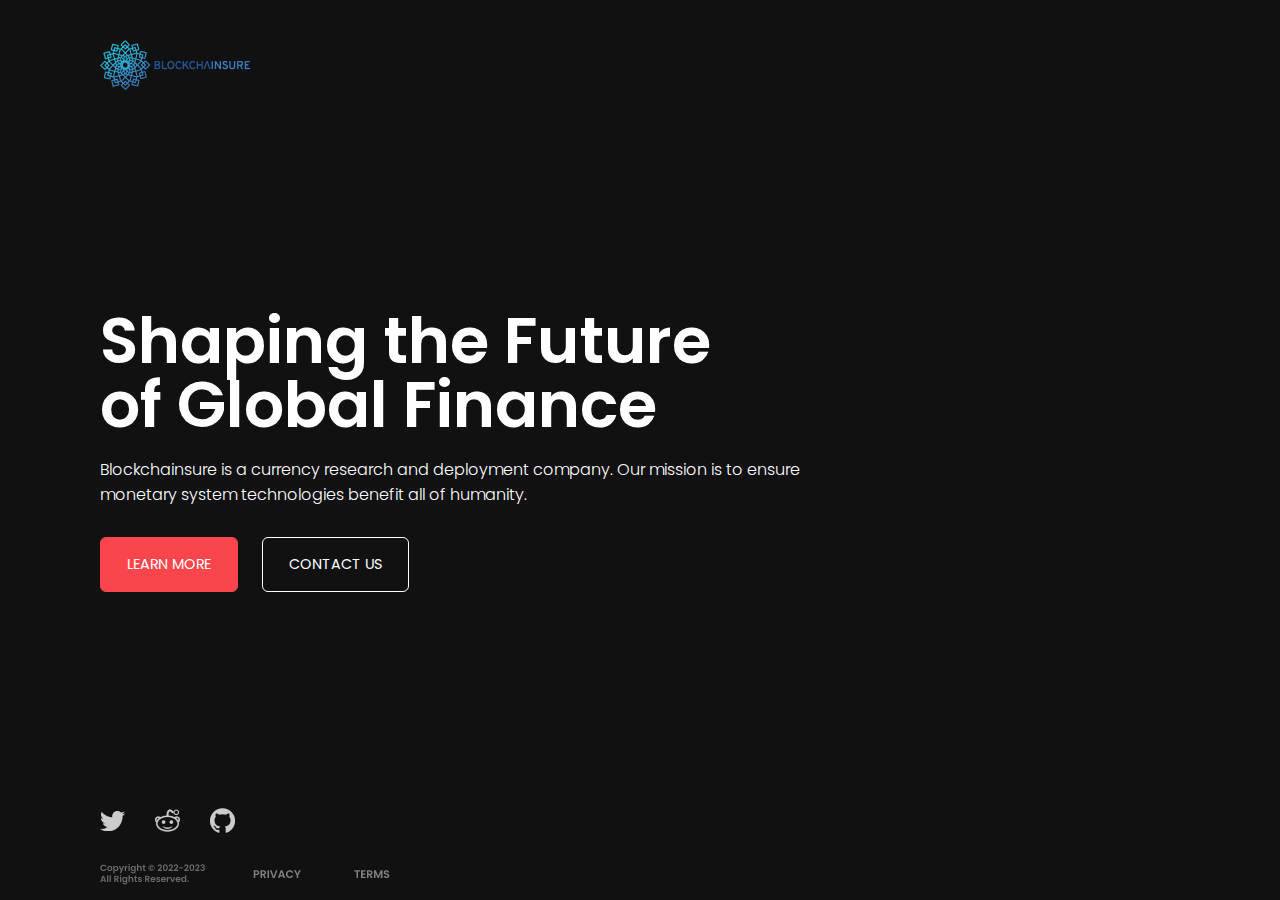
==== index.html @ 04c699ef "Add files via upload" ====
<!DOCTYPE html>
<html lang="en">
<head>
    <meta charset="UTF-8">
    <meta http-equiv="X-UA-Compatible" content="IE=edge">
    <meta name="viewport" content="width=device-width, initial-scale=1.0">
    <link rel="stylesheet" href="style.css">
    <link rel="apple-touch-icon" sizes="180x180" href="images/apple-touch-icon.png">
    <link rel="icon" type="image/png" sizes="32x32" href="images/favicon-32x32.png">
    <link rel="icon" type="image/png" sizes="16x16" href="images/favicon-16x16.png">
    <link rel="manifest" href="/site.webmanifest">
        <!-- All content, images, and code are COPYRIGHT 2022-2023, Blockchainsure Labs. All rights reserved. Blockchainsure and Blockchainsure Logo are trademarks of Blockchainsure Labs. -->
        <!-- blockchainsure.com | Twitter: @blockchainsure | Github: blockchainsure -->
    <title>Blockchainsure</title>
</head>
<body>
    <section class="showcase">
        <header>
            <a href="https://blockchainsure.com" class="logo"><img src="images/Blockchainsure_Logo.png" alt="Blockchainsure"></a>
        </header>

        <video src="BlockchainsureBkgrdVideo2023_17mb.mp4" muted loop autoplay></video>

        <div class="text">
        <h2>Shaping the Future</h2>
        <h2>of Global Finance</h2>
        <p>Blockchainsure is a currency research and deployment company. Our mission is to ensure monetary system technologies benefit all of humanity.</p>
        <a href="https://docs.blockchainsure.com" class="learn-more">LEARN MORE</a>
        <a href="https://blockchainsure.formaloo.net/contact-blockchainsure" class="contact-us">CONTACT US</a>
        </div>
        <ul class="social">
            <li><a href="https://www.twitter.com/blockchainsure"><img src="images/twitter25.png" alt="Twitter"></a></li>
            <li><a href="https://www.reddit.com/r/blockchainsure"><img src="images/reddit25.png" alt="Reddit"></a></li>
            <li><a href="https://www.github.com/blockchainsure"><img src="images/github25.png" alt="Github"></a></li>
        </ul>
        <ul class="legal">
            <li><img src="images/copyright120px.png" alt="Copyright"></li>
            <li><a href="https://docs.blockchainsure.com/legal/privacy-policy"><img src="images/privacy.png" alt="Privacy Policy"></a></li>
            <li><a href="https://docs.blockchainsure.com/legal/terms-and-conditions"><img src="images/terms.png" alt="Terms and Conditions"></a></li>
        </ul>
    </section>
</body>
</html>
---- style.css ----
/* All code copyright Blockchainsure Labs. All rights reserved. */
/* blockchainsure.com | Twitter: @blockchainsure */

/* poppins-200 - latin */
@font-face {
    font-family: 'Poppins';
    font-style: normal;
    font-weight: 200;
    src: url('../fonts/poppins-v20-latin-200.eot'); /* IE9 Compat Modes */
    src: local(''),
         url('../fonts/poppins-v20-latin-200.eot?#iefix') format('embedded-opentype'), /* IE6-IE8 */
         url('../fonts/poppins-v20-latin-200.woff2') format('woff2'), /* Super Modern Browsers */
         url('../fonts/poppins-v20-latin-200.woff') format('woff'), /* Modern Browsers */
         url('../fonts/poppins-v20-latin-200.ttf') format('truetype'), /* Safari, Android, iOS */
         url('../fonts/poppins-v20-latin-200.svg#Poppins') format('svg'); /* Legacy iOS */
  }
  
  /* poppins-300 - latin */
  @font-face {
    font-family: 'Poppins';
    font-style: normal;
    font-weight: 300;
    src: url('../fonts/poppins-v20-latin-300.eot'); /* IE9 Compat Modes */
    src: local(''),
         url('../fonts/poppins-v20-latin-300.eot?#iefix') format('embedded-opentype'), /* IE6-IE8 */
         url('../fonts/poppins-v20-latin-300.woff2') format('woff2'), /* Super Modern Browsers */
         url('../fonts/poppins-v20-latin-300.woff') format('woff'), /* Modern Browsers */
         url('../fonts/poppins-v20-latin-300.ttf') format('truetype'), /* Safari, Android, iOS */
         url('../fonts/poppins-v20-latin-300.svg#Poppins') format('svg'); /* Legacy iOS */
  }
  
  /* poppins-regular - latin */
  @font-face {
    font-family: 'Poppins';
    font-style: normal;
    font-weight: 400;
    src: url('../fonts/poppins-v20-latin-regular.eot'); /* IE9 Compat Modes */
    src: local(''),
         url('../fonts/poppins-v20-latin-regular.eot?#iefix') format('embedded-opentype'), /* IE6-IE8 */
         url('../fonts/poppins-v20-latin-regular.woff2') format('woff2'), /* Super Modern Browsers */
         url('../fonts/poppins-v20-latin-regular.woff') format('woff'), /* Modern Browsers */
         url('../fonts/poppins-v20-latin-regular.ttf') format('truetype'), /* Safari, Android, iOS */
         url('../fonts/poppins-v20-latin-regular.svg#Poppins') format('svg'); /* Legacy iOS */
  }
  
  /* poppins-500 - latin */
  @font-face {
    font-family: 'Poppins';
    font-style: normal;
    font-weight: 500;
    src: url('../fonts/poppins-v20-latin-500.eot'); /* IE9 Compat Modes */
    src: local(''),
         url('../fonts/poppins-v20-latin-500.eot?#iefix') format('embedded-opentype'), /* IE6-IE8 */
         url('../fonts/poppins-v20-latin-500.woff2') format('woff2'), /* Super Modern Browsers */
         url('../fonts/poppins-v20-latin-500.woff') format('woff'), /* Modern Browsers */
         url('../fonts/poppins-v20-latin-500.ttf') format('truetype'), /* Safari, Android, iOS */
         url('../fonts/poppins-v20-latin-500.svg#Poppins') format('svg'); /* Legacy iOS */
  }
  
  /* poppins-600 - latin */
  @font-face {
    font-family: 'Poppins';
    font-style: normal;
    font-weight: 600;
    src: url('../fonts/poppins-v20-latin-600.eot'); /* IE9 Compat Modes */
    src: local(''),
         url('../fonts/poppins-v20-latin-600.eot?#iefix') format('embedded-opentype'), /* IE6-IE8 */
         url('../fonts/poppins-v20-latin-600.woff2') format('woff2'), /* Super Modern Browsers */
         url('../fonts/poppins-v20-latin-600.woff') format('woff'), /* Modern Browsers */
         url('../fonts/poppins-v20-latin-600.ttf') format('truetype'), /* Safari, Android, iOS */
         url('../fonts/poppins-v20-latin-600.svg#Poppins') format('svg'); /* Legacy iOS */
  }
  
  /* poppins-700 - latin */
  @font-face {
    font-family: 'Poppins';
    font-style: normal;
    font-weight: 700;
    src: url('../fonts/poppins-v20-latin-700.eot'); /* IE9 Compat Modes */
    src: local(''),
         url('../fonts/poppins-v20-latin-700.eot?#iefix') format('embedded-opentype'), /* IE6-IE8 */
         url('../fonts/poppins-v20-latin-700.woff2') format('woff2'), /* Super Modern Browsers */
         url('../fonts/poppins-v20-latin-700.woff') format('woff'), /* Modern Browsers */
         url('../fonts/poppins-v20-latin-700.ttf') format('truetype'), /* Safari, Android, iOS */
         url('../fonts/poppins-v20-latin-700.svg#Poppins') format('svg'); /* Legacy iOS */
  }
  
  * {
    box-sizing: border-box;  
    margin: 0;
    padding: 0;
    font-family: 'Poppins', sans-serif;
  }

  .showcase {
      position: absolute;
      right: 0;
      width: 100%;
      min-height: 100vh;
      padding: 100px;
      display: flex;
      justify-content: space-between;
      align-items: center;
      background: #111;
      color: #fff;
      z-index: 2;
      transition: 0.5s;
  }

  .showcase.active {
    right: 300px;
  }

  .showcase header {
      position: absolute;
      top: 0;
      left: 0;
      width: 100%;
      padding: 40px 100px;
      z-index: 100;
      display: flex;
      align-items: center;
      justify-content: space-between;
  }

  .logo {
      cursor: pointer;
  }

  .showcase video {
    position: absolute;
    top: 0;
    left: 0;
    width: 100%;
    height: 100%;
    object-fit: cover;
    opacity: 0.8;
  }

  .text {
    position: relative;
    z-index: 10;
  }

  .text h2 {
    font-size: 4em;
    font-weight: 600;
    line-height: 1em;
  }

  .text h3 {
    font-size: 2em;
    font-weight: 400;
    line-height: 1em;
  }

  .text p {
    font-size: 1em;
    margin: 20px 0;
    font-weight: 300;
    max-width: 700px;
  }

  .text a {
    display: inline-block;
    font-size: 0.9em;
    margin-top: 10px;
  }

  .learn-more {
    background: #fb454c;
    padding: 16px 26px;
    color: #fff;
    text-decoration: none;
    border: 1px solid #fb454c;
    font-size: 0.9em;
    margin-top: 10px;
    border-radius: 6px;
    transition: 0.1s;
  }

  .learn-more:hover {
    color: #d3d3d3;
    background: #d7242a;
    border: 1px solid #d7242a;
  }

  .contact-us {
    background: none;
    padding: 16px 26px;
    color: #fff;
    text-decoration: none;
    border: 1px solid;
    font-size: 0.9em;
    margin-left: 20px;
    margin-top: 10px;
    border-radius: 6px;
    transition: 0.1s;
  }
  
  .contact-us:hover {
    color: #d3d3d3;
  }

  .social {
    position: absolute;
    bottom: 60px;
    z-index: 10;
    display: flex;
    justify-content: center;
    align-items: center;
  }

  .social li {
    list-style: none;
  }

  .social li a {
    display: inline-block;
    margin-right: 30px;
    transition: 0.5s;
  }

  .social li a:hover {
    transform: scale(1.2);
  }

  .legal {
    position: absolute;
    bottom: 3px;
    z-index: 10;
    display: flex;
    justify-content: center;
    align-items: center;
  }

  .legal li {
    list-style: none;
    margin-right: 20px;
  }

  @media(max-width: 798px) {
    .showcase, .showcase header {
      padding: 40px;
    }

    .text h2 {
      font-size: 3em;
    }
  }
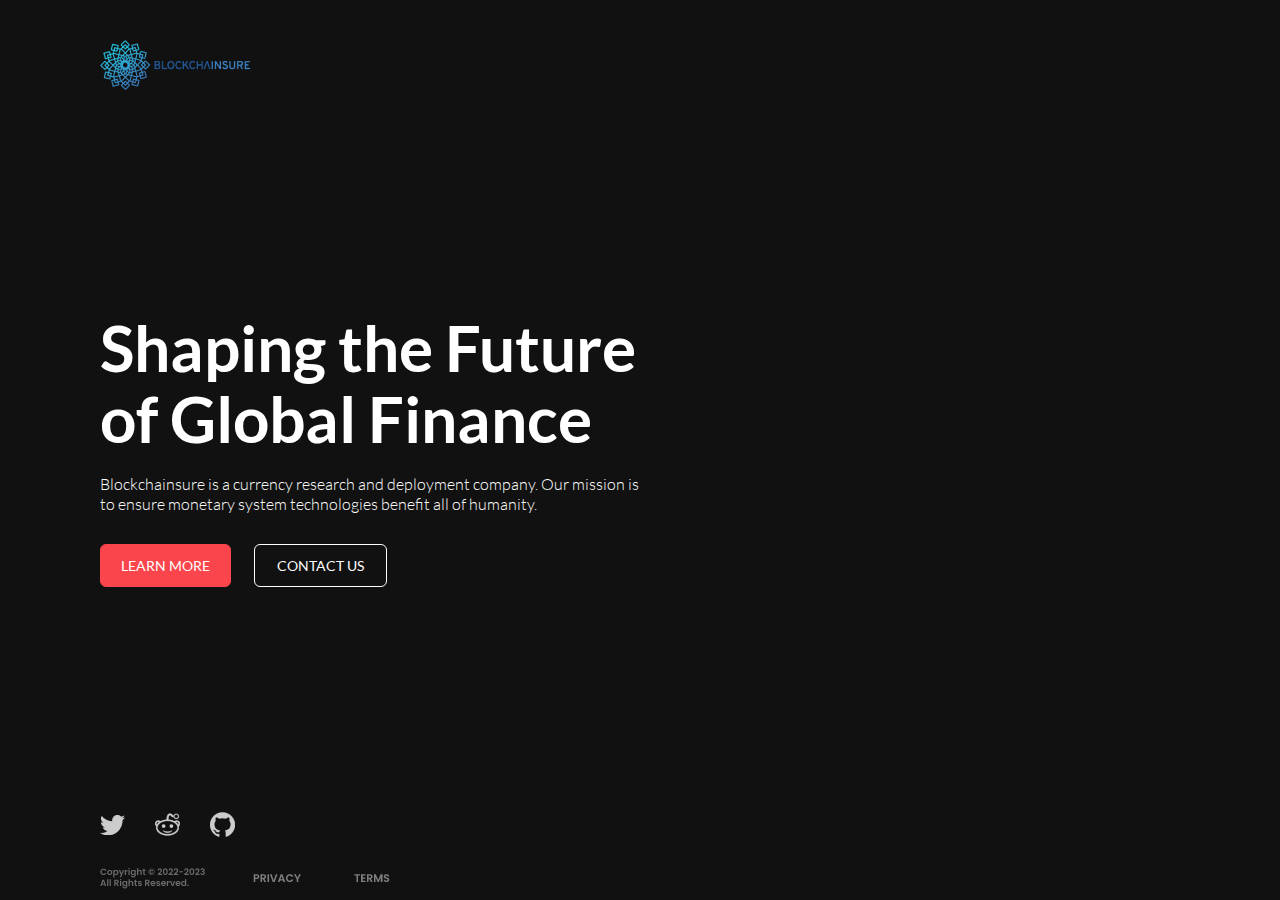
==== commit 0b51fd27: "Add files via upload" ====
--- a/index.html
+++ b/index.html
@@ -26,7 +26,7 @@
         <h2>of Global Finance</h2>
         <p>Blockchainsure is a currency research and deployment company. Our mission is to ensure monetary system technologies benefit all of humanity.</p>
         <a href="https://docs.blockchainsure.com" class="learn-more">LEARN MORE</a>
-        <a href="https://blockchainsure.formaloo.net/contact-blockchainsure" class="contact-us">CONTACT US</a>
+        <a href="https://forms.blockchainsure.com" class="contact-us">CONTACT US</a>
         </div>
         <ul class="social">
             <li><a href="https://www.twitter.com/blockchainsure"><img src="images/twitter25.png" alt="Twitter"></a></li>
--- a/style.css
+++ b/style.css
@@ -1,95 +1,122 @@
 /* All code copyright Blockchainsure Labs. All rights reserved. */
 /* blockchainsure.com | Twitter: @blockchainsure */
-
-/* poppins-200 - latin */
-@font-face {
-    font-family: 'Poppins';
-    font-style: normal;
-    font-weight: 200;
-    src: url('../fonts/poppins-v20-latin-200.eot'); /* IE9 Compat Modes */
-    src: local(''),
-         url('../fonts/poppins-v20-latin-200.eot?#iefix') format('embedded-opentype'), /* IE6-IE8 */
-         url('../fonts/poppins-v20-latin-200.woff2') format('woff2'), /* Super Modern Browsers */
-         url('../fonts/poppins-v20-latin-200.woff') format('woff'), /* Modern Browsers */
-         url('../fonts/poppins-v20-latin-200.ttf') format('truetype'), /* Safari, Android, iOS */
-         url('../fonts/poppins-v20-latin-200.svg#Poppins') format('svg'); /* Legacy iOS */
-  }
-  
-  /* poppins-300 - latin */
-  @font-face {
-    font-family: 'Poppins';
-    font-style: normal;
-    font-weight: 300;
-    src: url('../fonts/poppins-v20-latin-300.eot'); /* IE9 Compat Modes */
-    src: local(''),
-         url('../fonts/poppins-v20-latin-300.eot?#iefix') format('embedded-opentype'), /* IE6-IE8 */
-         url('../fonts/poppins-v20-latin-300.woff2') format('woff2'), /* Super Modern Browsers */
-         url('../fonts/poppins-v20-latin-300.woff') format('woff'), /* Modern Browsers */
-         url('../fonts/poppins-v20-latin-300.ttf') format('truetype'), /* Safari, Android, iOS */
-         url('../fonts/poppins-v20-latin-300.svg#Poppins') format('svg'); /* Legacy iOS */
-  }
-  
-  /* poppins-regular - latin */
-  @font-face {
-    font-family: 'Poppins';
-    font-style: normal;
-    font-weight: 400;
-    src: url('../fonts/poppins-v20-latin-regular.eot'); /* IE9 Compat Modes */
-    src: local(''),
-         url('../fonts/poppins-v20-latin-regular.eot?#iefix') format('embedded-opentype'), /* IE6-IE8 */
-         url('../fonts/poppins-v20-latin-regular.woff2') format('woff2'), /* Super Modern Browsers */
-         url('../fonts/poppins-v20-latin-regular.woff') format('woff'), /* Modern Browsers */
-         url('../fonts/poppins-v20-latin-regular.ttf') format('truetype'), /* Safari, Android, iOS */
-         url('../fonts/poppins-v20-latin-regular.svg#Poppins') format('svg'); /* Legacy iOS */
-  }
-  
-  /* poppins-500 - latin */
-  @font-face {
-    font-family: 'Poppins';
-    font-style: normal;
-    font-weight: 500;
-    src: url('../fonts/poppins-v20-latin-500.eot'); /* IE9 Compat Modes */
-    src: local(''),
-         url('../fonts/poppins-v20-latin-500.eot?#iefix') format('embedded-opentype'), /* IE6-IE8 */
-         url('../fonts/poppins-v20-latin-500.woff2') format('woff2'), /* Super Modern Browsers */
-         url('../fonts/poppins-v20-latin-500.woff') format('woff'), /* Modern Browsers */
-         url('../fonts/poppins-v20-latin-500.ttf') format('truetype'), /* Safari, Android, iOS */
-         url('../fonts/poppins-v20-latin-500.svg#Poppins') format('svg'); /* Legacy iOS */
-  }
-  
-  /* poppins-600 - latin */
-  @font-face {
-    font-family: 'Poppins';
-    font-style: normal;
-    font-weight: 600;
-    src: url('../fonts/poppins-v20-latin-600.eot'); /* IE9 Compat Modes */
-    src: local(''),
-         url('../fonts/poppins-v20-latin-600.eot?#iefix') format('embedded-opentype'), /* IE6-IE8 */
-         url('../fonts/poppins-v20-latin-600.woff2') format('woff2'), /* Super Modern Browsers */
-         url('../fonts/poppins-v20-latin-600.woff') format('woff'), /* Modern Browsers */
-         url('../fonts/poppins-v20-latin-600.ttf') format('truetype'), /* Safari, Android, iOS */
-         url('../fonts/poppins-v20-latin-600.svg#Poppins') format('svg'); /* Legacy iOS */
-  }
-  
-  /* poppins-700 - latin */
-  @font-face {
-    font-family: 'Poppins';
-    font-style: normal;
-    font-weight: 700;
-    src: url('../fonts/poppins-v20-latin-700.eot'); /* IE9 Compat Modes */
-    src: local(''),
-         url('../fonts/poppins-v20-latin-700.eot?#iefix') format('embedded-opentype'), /* IE6-IE8 */
-         url('../fonts/poppins-v20-latin-700.woff2') format('woff2'), /* Super Modern Browsers */
-         url('../fonts/poppins-v20-latin-700.woff') format('woff'), /* Modern Browsers */
-         url('../fonts/poppins-v20-latin-700.ttf') format('truetype'), /* Safari, Android, iOS */
-         url('../fonts/poppins-v20-latin-700.svg#Poppins') format('svg'); /* Legacy iOS */
-  }
+/* lato-300 - latin-ext_latin */
+@font-face {
+  font-family: 'Lato';
+  font-style: normal;
+  font-weight: 300;
+  src: url('../fonts/lato-v23-latin-ext_latin-300.eot'); /* IE9 Compat Modes */
+  src: local(''),
+       url('../fonts/lato-v23-latin-ext_latin-300.eot?#iefix') format('embedded-opentype'), /* IE6-IE8 */
+       url('../fonts/lato-v23-latin-ext_latin-300.woff2') format('woff2'), /* Super Modern Browsers */
+       url('../fonts/lato-v23-latin-ext_latin-300.woff') format('woff'), /* Modern Browsers */
+       url('../fonts/lato-v23-latin-ext_latin-300.ttf') format('truetype'), /* Safari, Android, iOS */
+       url('../fonts/lato-v23-latin-ext_latin-300.svg#Lato') format('svg'); /* Legacy iOS */
+}
+
+/* lato-300italic - latin-ext_latin */
+@font-face {
+  font-family: 'Lato';
+  font-style: italic;
+  font-weight: 300;
+  src: url('../fonts/lato-v23-latin-ext_latin-300italic.eot'); /* IE9 Compat Modes */
+  src: local(''),
+       url('../fonts/lato-v23-latin-ext_latin-300italic.eot?#iefix') format('embedded-opentype'), /* IE6-IE8 */
+       url('../fonts/lato-v23-latin-ext_latin-300italic.woff2') format('woff2'), /* Super Modern Browsers */
+       url('../fonts/lato-v23-latin-ext_latin-300italic.woff') format('woff'), /* Modern Browsers */
+       url('../fonts/lato-v23-latin-ext_latin-300italic.ttf') format('truetype'), /* Safari, Android, iOS */
+       url('../fonts/lato-v23-latin-ext_latin-300italic.svg#Lato') format('svg'); /* Legacy iOS */
+}
+
+/* lato-regular - latin-ext_latin */
+@font-face {
+  font-family: 'Lato';
+  font-style: normal;
+  font-weight: 400;
+  src: url('../fonts/lato-v23-latin-ext_latin-regular.eot'); /* IE9 Compat Modes */
+  src: local(''),
+       url('../fonts/lato-v23-latin-ext_latin-regular.eot?#iefix') format('embedded-opentype'), /* IE6-IE8 */
+       url('../fonts/lato-v23-latin-ext_latin-regular.woff2') format('woff2'), /* Super Modern Browsers */
+       url('../fonts/lato-v23-latin-ext_latin-regular.woff') format('woff'), /* Modern Browsers */
+       url('../fonts/lato-v23-latin-ext_latin-regular.ttf') format('truetype'), /* Safari, Android, iOS */
+       url('../fonts/lato-v23-latin-ext_latin-regular.svg#Lato') format('svg'); /* Legacy iOS */
+}
+
+/* lato-italic - latin-ext_latin */
+@font-face {
+  font-family: 'Lato';
+  font-style: italic;
+  font-weight: 400;
+  src: url('../fonts/lato-v23-latin-ext_latin-italic.eot'); /* IE9 Compat Modes */
+  src: local(''),
+       url('../fonts/lato-v23-latin-ext_latin-italic.eot?#iefix') format('embedded-opentype'), /* IE6-IE8 */
+       url('../fonts/lato-v23-latin-ext_latin-italic.woff2') format('woff2'), /* Super Modern Browsers */
+       url('../fonts/lato-v23-latin-ext_latin-italic.woff') format('woff'), /* Modern Browsers */
+       url('../fonts/lato-v23-latin-ext_latin-italic.ttf') format('truetype'), /* Safari, Android, iOS */
+       url('../fonts/lato-v23-latin-ext_latin-italic.svg#Lato') format('svg'); /* Legacy iOS */
+}
+
+/* lato-700 - latin-ext_latin */
+@font-face {
+  font-family: 'Lato';
+  font-style: normal;
+  font-weight: 700;
+  src: url('../fonts/lato-v23-latin-ext_latin-700.eot'); /* IE9 Compat Modes */
+  src: local(''),
+       url('../fonts/lato-v23-latin-ext_latin-700.eot?#iefix') format('embedded-opentype'), /* IE6-IE8 */
+       url('../fonts/lato-v23-latin-ext_latin-700.woff2') format('woff2'), /* Super Modern Browsers */
+       url('../fonts/lato-v23-latin-ext_latin-700.woff') format('woff'), /* Modern Browsers */
+       url('../fonts/lato-v23-latin-ext_latin-700.ttf') format('truetype'), /* Safari, Android, iOS */
+       url('../fonts/lato-v23-latin-ext_latin-700.svg#Lato') format('svg'); /* Legacy iOS */
+}
+
+/* lato-700italic - latin-ext_latin */
+@font-face {
+  font-family: 'Lato';
+  font-style: italic;
+  font-weight: 700;
+  src: url('../fonts/lato-v23-latin-ext_latin-700italic.eot'); /* IE9 Compat Modes */
+  src: local(''),
+       url('../fonts/lato-v23-latin-ext_latin-700italic.eot?#iefix') format('embedded-opentype'), /* IE6-IE8 */
+       url('../fonts/lato-v23-latin-ext_latin-700italic.woff2') format('woff2'), /* Super Modern Browsers */
+       url('../fonts/lato-v23-latin-ext_latin-700italic.woff') format('woff'), /* Modern Browsers */
+       url('../fonts/lato-v23-latin-ext_latin-700italic.ttf') format('truetype'), /* Safari, Android, iOS */
+       url('../fonts/lato-v23-latin-ext_latin-700italic.svg#Lato') format('svg'); /* Legacy iOS */
+}
+
+/* lato-900 - latin-ext_latin */
+@font-face {
+  font-family: 'Lato';
+  font-style: normal;
+  font-weight: 900;
+  src: url('../fonts/lato-v23-latin-ext_latin-900.eot'); /* IE9 Compat Modes */
+  src: local(''),
+       url('../fonts/lato-v23-latin-ext_latin-900.eot?#iefix') format('embedded-opentype'), /* IE6-IE8 */
+       url('../fonts/lato-v23-latin-ext_latin-900.woff2') format('woff2'), /* Super Modern Browsers */
+       url('../fonts/lato-v23-latin-ext_latin-900.woff') format('woff'), /* Modern Browsers */
+       url('../fonts/lato-v23-latin-ext_latin-900.ttf') format('truetype'), /* Safari, Android, iOS */
+       url('../fonts/lato-v23-latin-ext_latin-900.svg#Lato') format('svg'); /* Legacy iOS */
+}
+
+/* lato-900italic - latin-ext_latin */
+@font-face {
+  font-family: 'Lato';
+  font-style: italic;
+  font-weight: 900;
+  src: url('../fonts/lato-v23-latin-ext_latin-900italic.eot'); /* IE9 Compat Modes */
+  src: local(''),
+       url('../fonts/lato-v23-latin-ext_latin-900italic.eot?#iefix') format('embedded-opentype'), /* IE6-IE8 */
+       url('../fonts/lato-v23-latin-ext_latin-900italic.woff2') format('woff2'), /* Super Modern Browsers */
+       url('../fonts/lato-v23-latin-ext_latin-900italic.woff') format('woff'), /* Modern Browsers */
+       url('../fonts/lato-v23-latin-ext_latin-900italic.ttf') format('truetype'), /* Safari, Android, iOS */
+       url('../fonts/lato-v23-latin-ext_latin-900italic.svg#Lato') format('svg'); /* Legacy iOS */
+}
   
   * {
     box-sizing: border-box;  
     margin: 0;
     padding: 0;
-    font-family: 'Poppins', sans-serif;
+    font-family: 'Lato', sans-serif;
   }
 
   .showcase {
@@ -144,8 +171,8 @@
 
   .text h2 {
     font-size: 4em;
-    font-weight: 600;
-    line-height: 1em;
+    font-weight: 700;
+    line-height: 1.1em;
   }
 
   .text h3 {
@@ -158,7 +185,7 @@
     font-size: 1em;
     margin: 20px 0;
     font-weight: 300;
-    max-width: 700px;
+    max-width: 550px;
   }
 
   .text a {
@@ -169,7 +196,7 @@
 
   .learn-more {
     background: #fb454c;
-    padding: 16px 26px;
+    padding: 12px 20px;
     color: #fff;
     text-decoration: none;
     border: 1px solid #fb454c;
@@ -187,10 +214,10 @@
 
   .contact-us {
     background: none;
-    padding: 16px 26px;
+    padding: 12px 22px;
     color: #fff;
     text-decoration: none;
-    border: 1px solid;
+    border: 1px solid #fff;
     font-size: 0.9em;
     margin-left: 20px;
     margin-top: 10px;
@@ -200,6 +227,8 @@
   
   .contact-us:hover {
     color: #d3d3d3;
+    background: none;
+    border: 1px solid #d3d3d3;
   }
 
   .social {
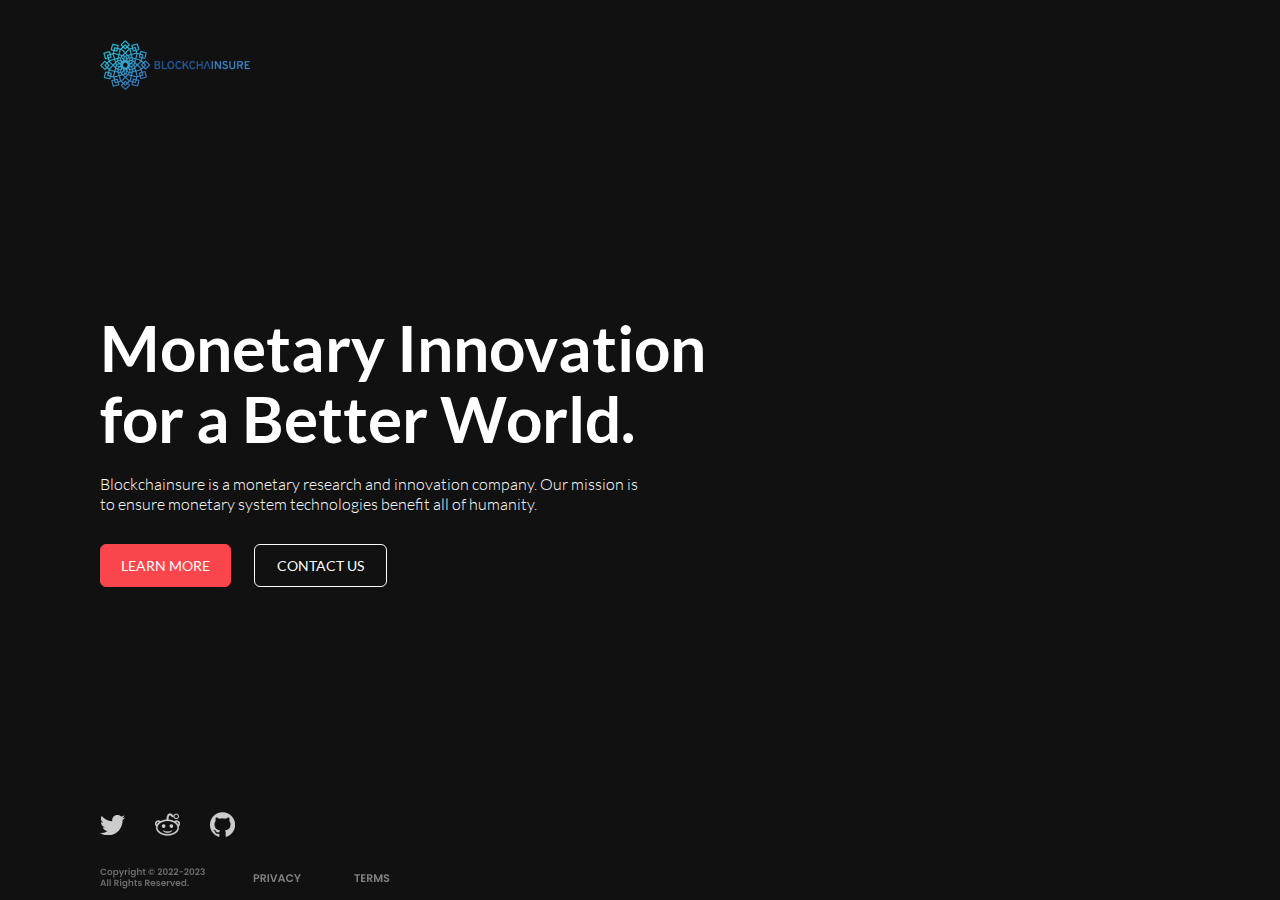
==== commit 6d4a309f: "Add files via upload" ====
--- a/index.html
+++ b/index.html
@@ -22,11 +22,11 @@
         <video src="BlockchainsureBkgrdVideo2023_17mb.mp4" muted loop autoplay></video>
 
         <div class="text">
-        <h2>Shaping the Future</h2>
-        <h2>of Global Finance</h2>
-        <p>Blockchainsure is a currency research and deployment company. Our mission is to ensure monetary system technologies benefit all of humanity.</p>
+        <h2>Monetary Innovation</h2>
+        <h2>for a Better World.</h2>
+        <p>Blockchainsure is a monetary research and innovation company. Our mission is to ensure monetary system technologies benefit all of humanity.</p>
         <a href="https://docs.blockchainsure.com" class="learn-more">LEARN MORE</a>
-        <a href="https://forms.blockchainsure.com" class="contact-us">CONTACT US</a>
+        <a href="https://blockchainsure.com/contact.html" class="contact-us">CONTACT US</a>
         </div>
         <ul class="social">
             <li><a href="https://www.twitter.com/blockchainsure"><img src="images/twitter25.png" alt="Twitter"></a></li>
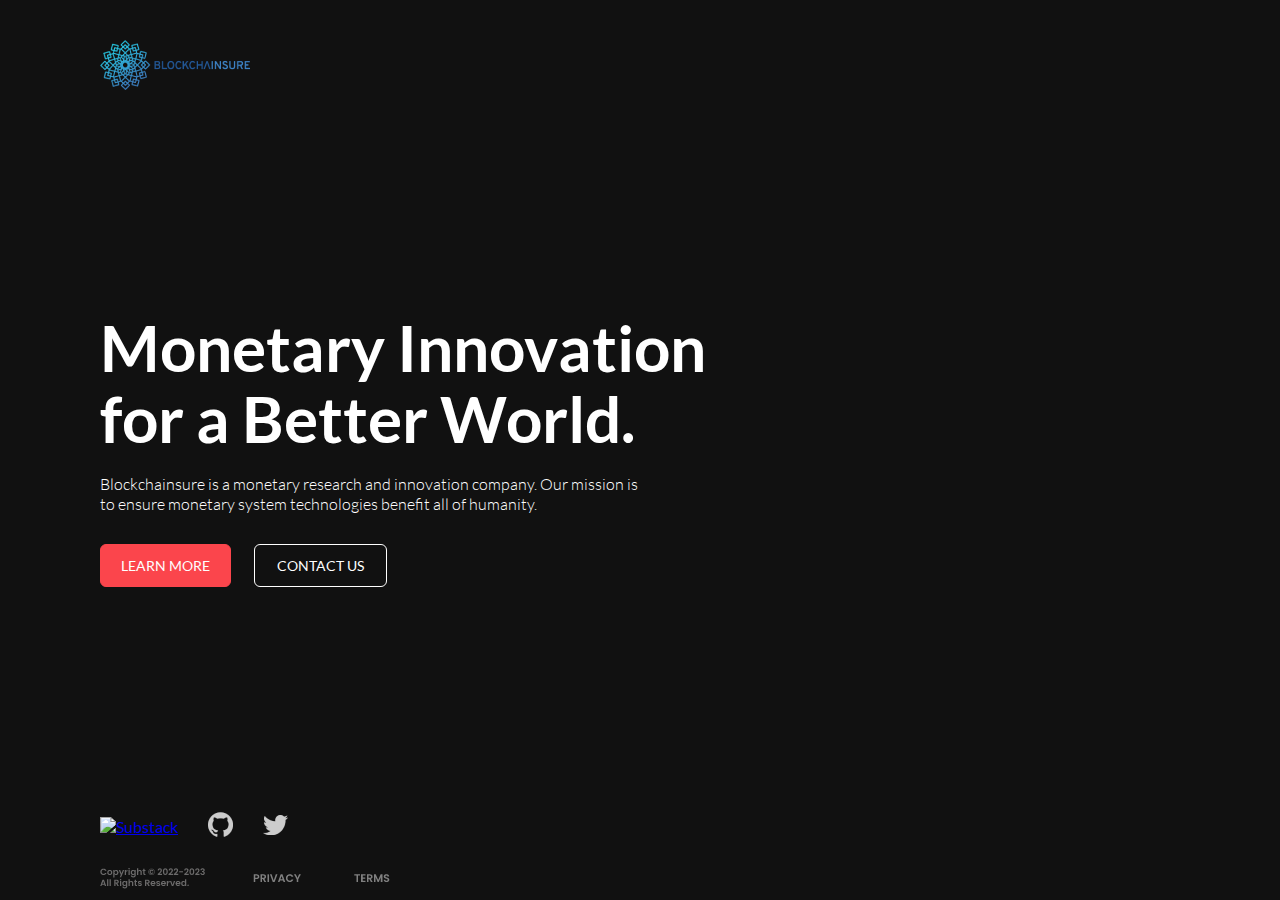
==== commit 59a52c0f: "Add files via upload" ====
--- a/index.html
+++ b/index.html
@@ -3,13 +3,15 @@
 <head>
     <meta charset="UTF-8">
     <meta http-equiv="X-UA-Compatible" content="IE=edge">
+    <meta http-equiv=”Content-Security-Policy” content=”default-src 'none'; script-src 'self' ajax.cloudflare.com static.cloudflareinsights.com; connect-src 'self' cloudflareinsights.com; img-src 'self'; style-src 'self'; base-uri 'self'; form-action 'self'”>
+    <meta name="description" content="Blockchainsure researches monetary systems, including those that use blockchains or distributed ledger technology, and implements solutions that make these and other currency systems safer, fairer, and more efficient.">
     <meta name="viewport" content="width=device-width, initial-scale=1.0">
     <link rel="stylesheet" href="style.css">
     <link rel="apple-touch-icon" sizes="180x180" href="images/apple-touch-icon.png">
     <link rel="icon" type="image/png" sizes="32x32" href="images/favicon-32x32.png">
     <link rel="icon" type="image/png" sizes="16x16" href="images/favicon-16x16.png">
     <link rel="manifest" href="/site.webmanifest">
-        <!-- All content, images, and code are COPYRIGHT 2022-2023, Blockchainsure Labs. All rights reserved. Blockchainsure and Blockchainsure Logo are trademarks of Blockchainsure Labs. -->
+        <!-- All content, images, and code are COPYRIGHT 2022-2023, Blockchainsure Labs. All rights reserved. Blockchainsure and Blockchainsure Logo are trademarks of Cassandra LS -->
         <!-- blockchainsure.com | Twitter: @blockchainsure | Github: blockchainsure -->
     <title>Blockchainsure</title>
 </head>
@@ -29,9 +31,9 @@
         <a href="https://blockchainsure.com/contact.html" class="contact-us">CONTACT US</a>
         </div>
         <ul class="social">
+            <li><a href="https://blockchainsure.substack.com"><img src="images/substack25.png" alt="Substack"></a></li>
+            <li><a href="https://www.github.com/blockchainsure"><img src="images/github25.png" alt="Github"></a></li>
             <li><a href="https://www.twitter.com/blockchainsure"><img src="images/twitter25.png" alt="Twitter"></a></li>
-            <li><a href="https://www.reddit.com/r/blockchainsure"><img src="images/reddit25.png" alt="Reddit"></a></li>
-            <li><a href="https://www.github.com/blockchainsure"><img src="images/github25.png" alt="Github"></a></li>
         </ul>
         <ul class="legal">
             <li><img src="images/copyright120px.png" alt="Copyright"></li>
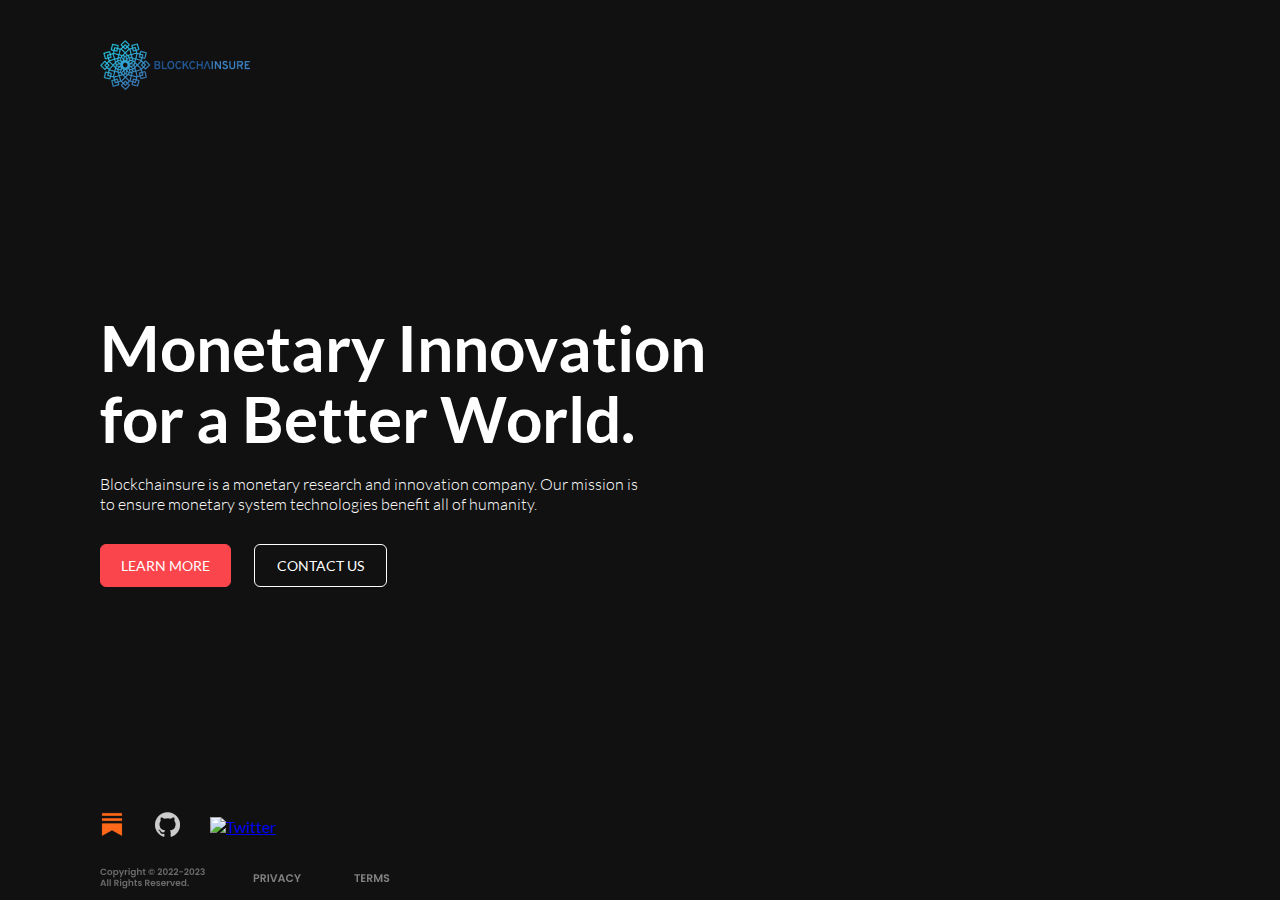
==== commit 7954bf18: "Add files via upload" ====
--- a/index.html
+++ b/index.html
@@ -33,7 +33,7 @@
         <ul class="social">
             <li><a href="https://blockchainsure.substack.com"><img src="images/substack25.png" alt="Substack"></a></li>
             <li><a href="https://www.github.com/blockchainsure"><img src="images/github25.png" alt="Github"></a></li>
-            <li><a href="https://www.twitter.com/blockchainsure"><img src="images/twitter25.png" alt="Twitter"></a></li>
+            <li><a href="https://www.twitter.com/blockchainsure"><img src="images/twitterX25.png" alt="Twitter"></a></li>
         </ul>
         <ul class="legal">
             <li><img src="images/copyright120px.png" alt="Copyright"></li>
